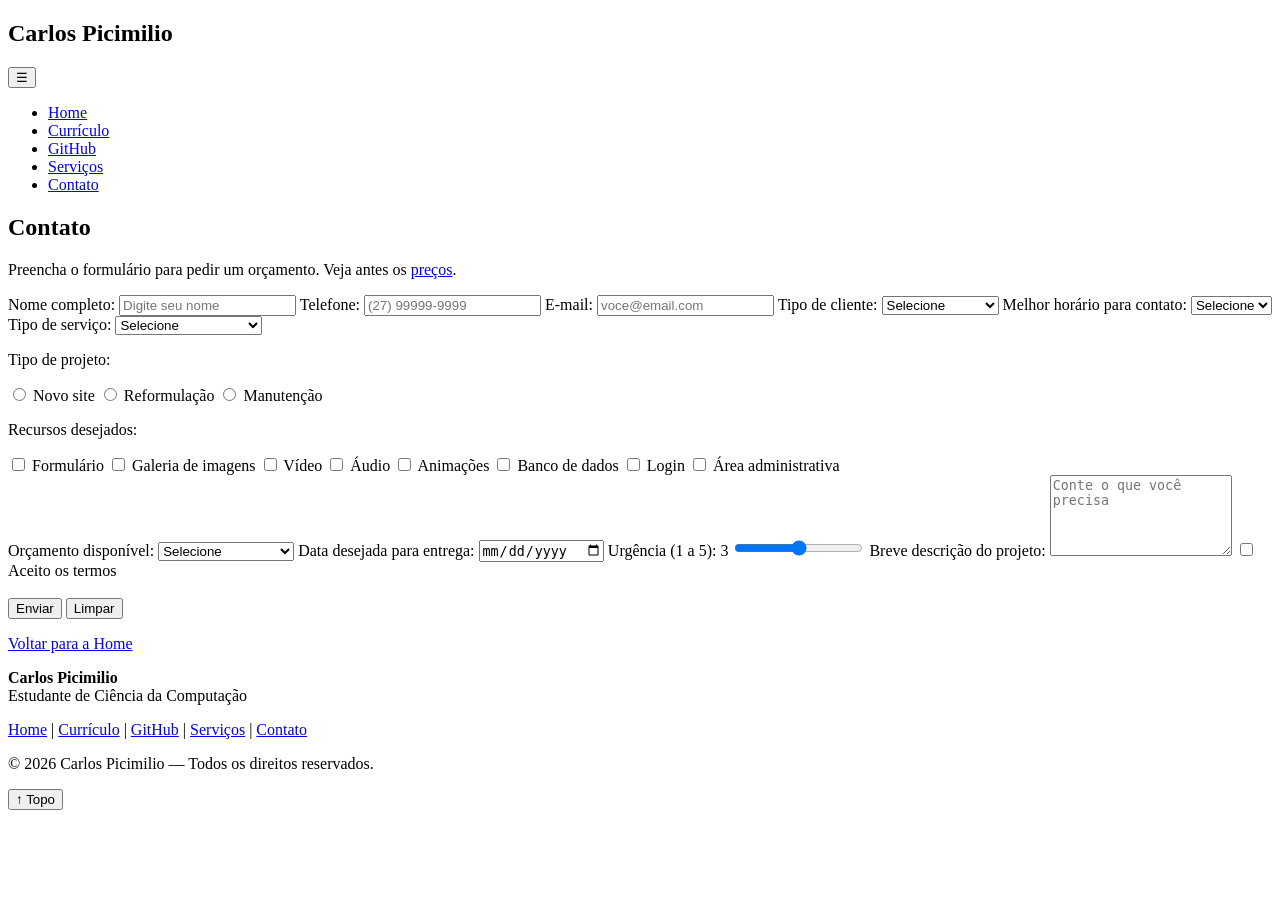
==== contato.html @ a28f48b3 "Add files via upload" ====
<!DOCTYPE html>
<html lang="pt-BR">
<head>
<meta charset="UTF-8">
<meta name="viewport" content="width=device-width, initial-scale=1.0">
<title>Contato - Carlos Picimilio</title>
<meta name="description" content="Peça um orçamento de site.">
<link rel="stylesheet" href="css/style.css">
</head>
<body>

<header>
  <div class="topo">
    <h2 class="logo">Carlos Picimilio</h2>
    <button id="btn-menu" aria-label="Abrir menu">&#9776;</button>
  </div>
  <nav id="menu" aria-label="Menu principal">
    <ul>
<li><a href="index.html">Home</a></li>
<li><a href="curriculo.html">Currículo</a></li>
<li><a href="github.html">GitHub</a></li>
<li><a href="servicos.html">Serviços</a></li>
<li><a href="contato.html">Contato</a></li>
    </ul>
  </nav>
</header>

<main>
<section>
  <h1>Contato</h1>
  <p>Preencha o formulário para pedir um orçamento. Veja antes os <a href="servicos.html">preços</a>.</p>
  <p id="sucesso" class="sucesso" hidden>Obrigado pelo contato! Sua solicitação foi registrada. Entrarei em contato para entender melhor o projeto e enviar uma proposta.</p>
  <div id="erros" class="erros"></div>
  <form id="formulario">
    <label for="nome">Nome completo:</label>
    <input type="text" id="nome" placeholder="Digite seu nome">
    <label for="tel">Telefone:</label>
    <input type="tel" id="tel" placeholder="(27) 99999-9999">
    <label for="email">E-mail:</label>
    <input type="email" id="email" placeholder="voce@email.com">
    <label for="cliente">Tipo de cliente:</label>
    <select id="cliente"><option value="">Selecione</option><option>Pessoa Física</option><option>Pessoa Jurídica</option></select>
    <label for="horario">Melhor horário para contato:</label>
    <select id="horario"><option value="">Selecione</option><option>Manhã</option><option>Tarde</option><option>Noite</option></select>
    <label for="servico">Tipo de serviço:</label>
    <select id="servico"><option value="">Selecione</option><option>Landing Page</option><option>Site institucional</option><option>Loja virtual</option><option>Site para restaurante</option><option>Site para academia</option><option>Site para empresa</option><option>Sistema web</option><option>Outro</option></select>
    <p>Tipo de projeto:</p>
    <div><label><input type="radio" name="projeto" value="Novo site"> Novo site</label> <label><input type="radio" name="projeto" value="Reformulação"> Reformulação</label> <label><input type="radio" name="projeto" value="Manutenção"> Manutenção</label> </div>
    <p>Recursos desejados:</p>
    <div><label><input type="checkbox" name="recursos"> Formulário</label> <label><input type="checkbox" name="recursos"> Galeria de imagens</label> <label><input type="checkbox" name="recursos"> Vídeo</label> <label><input type="checkbox" name="recursos"> Áudio</label> <label><input type="checkbox" name="recursos"> Animações</label> <label><input type="checkbox" name="recursos"> Banco de dados</label> <label><input type="checkbox" name="recursos"> Login</label> <label><input type="checkbox" name="recursos"> Área administrativa</label> </div>
    <label for="orcamento">Orçamento disponível:</label>
    <select id="orcamento"><option value="">Selecione</option><option>Até R$ 300</option><option>R$ 300 a R$ 600</option><option>R$ 600 a R$ 1.000</option><option>Acima de R$ 1.000</option></select>
    <label for="data">Data desejada para entrega:</label>
    <input type="date" id="data">
    <label for="urgencia">Urgência (1 a 5): <span id="valor">3</span></label>
    <input type="range" id="urgencia" min="1" max="5" value="3">
    <label for="descricao">Breve descrição do projeto:</label>
    <textarea id="descricao" rows="5" placeholder="Conte o que você precisa"></textarea>
    <label><input type="checkbox" id="termos"> Aceito os termos</label>
    <br><br>
    <input class="botao" type="submit" value="Enviar">
    <input class="botao cinza" type="reset" value="Limpar">
  </form>
  <p><a href="index.html">Voltar para a Home</a></p>
</section>
</main>

<footer>
  <p><strong>Carlos Picimilio</strong><br>Estudante de Ciência da Computação</p>
  <p><a href="index.html">Home</a> | <a href="curriculo.html">Currículo</a> | <a href="github.html">GitHub</a> | <a href="servicos.html">Serviços</a> | <a href="contato.html">Contato</a></p>

  <p>&copy; <span id="ano">2026</span> Carlos Picimilio — Todos os direitos reservados.</p>
</footer>

<button id="btn-topo" aria-label="Voltar ao topo">&uarr; Topo</button>
<script src="js/script.js"></script>
</body>
</html>
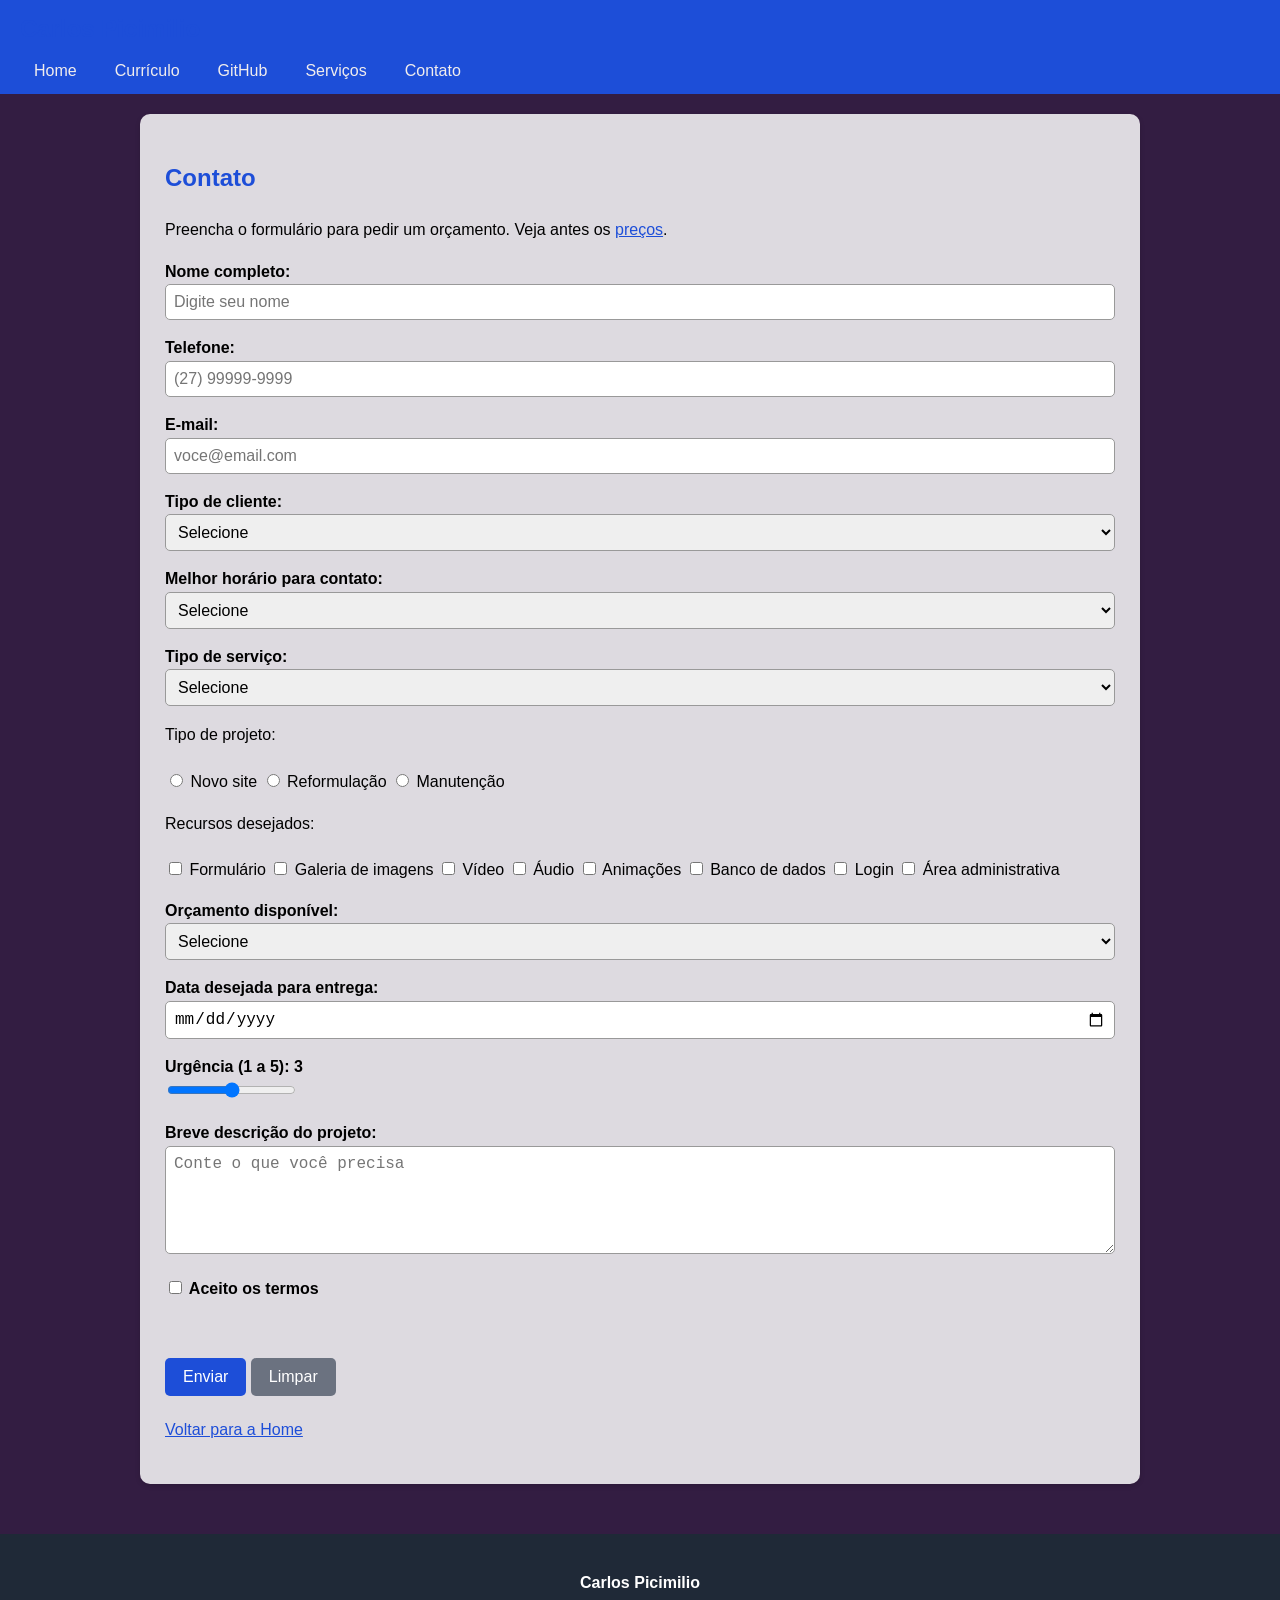
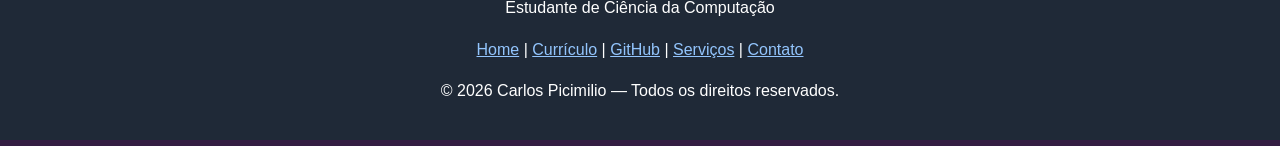
==== commit cbf07ad2: "Update contato.html" ====
--- a/contato.html
+++ b/contato.html
@@ -5,7 +5,7 @@
 <meta name="viewport" content="width=device-width, initial-scale=1.0">
 <title>Contato - Carlos Picimilio</title>
 <meta name="description" content="Peça um orçamento de site.">
-<link rel="stylesheet" href="css/style.css">
+<link rel="stylesheet" href="style.css">
 </head>
 <body>
 
@@ -73,6 +73,6 @@
 </footer>
 
 <button id="btn-topo" aria-label="Voltar ao topo">&uarr; Topo</button>
-<script src="js/script.js"></script>
+<script src="script.js"></script>
 </body>
 </html>
--- a/style.css
+++ b/style.css
@@ -0,0 +1,160 @@
+body {
+  font-family: Arial, sans-serif;
+  background-color: #331d42;
+  color: #000000;
+  margin: 0;
+  line-height: 1.6;
+}
+
+/* Cabeçalho e menu */
+header {
+  background-color: #1d4ed8;
+  color: rgb(0, 32, 121);
+  padding: 10px 20px;
+}
+.topo {
+  display: flex;
+  justify-content: space-between;
+  align-items: center;
+}
+.logo { margin: 0; }
+#btn-menu {
+  display: none;
+  font-size: 24px;
+  background: rgb(255, 255, 255);
+  border: none;
+  border-radius: 5px;
+  padding: 5px 10px;
+  cursor: pointer;
+}
+nav ul {
+  list-style: none;
+  display: flex;
+  gap: 10px;
+  padding: 0;
+  margin: 10px 0 0 0;
+}
+nav a {
+  color: rgb(241, 237, 237);
+  text-decoration: none;
+  padding: 8px 14px;
+  border-radius: 5px;
+}
+nav a:hover { background-color: #3b82f6; }
+
+/* Conteúdo */
+main {
+  max-width: 1000px;
+  margin: 0 auto;
+  padding: 20px;
+}
+section {
+  background-color: rgba(255, 255, 255, 0.836);
+  margin-bottom: 30px;
+  padding: 25px;
+  border-radius: 10px;
+  box-shadow: 0 2px 5px rgba(0, 0, 0, 0.15);
+}
+h1, h2 { color: #1d4ed8; }
+a { color: #1d4ed8; }
+img {
+  max-width: 100%;
+  background-color: #ddd;
+  border-radius: 8px;
+}
+.inicio { text-align: center; }
+.inicio img { width: 200px; height: 200px; border-radius: 50%; object-fit: cover; }
+.ancoras { text-align: center; }
+
+/* Caixas (cards) */
+.grupo {
+  display: flex;
+  flex-wrap: wrap;
+  gap: 20px;
+}
+.caixa {
+  width: 280px;
+  border: 1px solid #ccc;
+  border-radius: 8px;
+  padding: 15px;
+  background-color: #f9fafb;
+}
+.caixa:hover { box-shadow: 0 4px 10px rgba(0, 0, 0, 0.25); }
+.caixa img { width: 100%; height: 150px; object-fit: cover; }
+
+/* Botões */
+.botao {
+  display: inline-block;
+  background-color: #1d4ed8;
+  color: white;
+  padding: 10px 18px;
+  border: none;
+  border-radius: 5px;
+  text-decoration: none;
+  font-size: 16px;
+  cursor: pointer;
+  margin: 5px 0;
+}
+.botao:hover { background-color: #1e3a8a; }
+.cinza { background-color: #6b7280; }
+
+/* Tabelas */
+.rolagem { overflow-x: auto; }
+table { border-collapse: collapse; width: 100%; }
+th, td { border: 1px solid #999; padding: 10px; text-align: left; }
+th { background-color: #1d4ed8; color: white; }
+tr:hover { background-color: #e5e7eb; }
+
+audio, video { width: 100%; max-width: 500px; }
+
+/* Formulário */
+form label { display: block; margin-top: 15px; font-weight: bold; }
+form div label { display: inline-block; font-weight: normal; margin-top: 5px; }
+input[type=text], input[type=tel], input[type=email], input[type=date], select, textarea {
+  width: 100%;
+  padding: 8px;
+  border: 1px solid #999;
+  border-radius: 5px;
+  font-size: 16px;
+  box-sizing: border-box;
+}
+.erros { color: #b91c1c; }
+.sucesso {
+  background-color: #dcfce7;
+  border: 1px solid #16a34a;
+  padding: 15px;
+  border-radius: 5px;
+}
+
+/* Rodapé */
+footer {
+  background-color: #1f2937;
+  color: white;
+  text-align: center;
+  padding: 20px;
+}
+footer a { color: #93c5fd; }
+
+/* Voltar ao topo */
+#btn-topo {
+  display: none;
+  position: fixed;
+  bottom: 20px;
+  right: 20px;
+  background-color: #1d4ed8;
+  color: white;
+  border: none;
+  border-radius: 5px;
+  padding: 10px 14px;
+  cursor: pointer;
+}
+
+/* Responsivo: celular e tablet */
+@media (max-width: 700px) {
+  #btn-menu { display: block; }
+  nav { display: none; }
+  nav.aberto { display: block; }
+  nav ul { flex-direction: column; }
+  .caixa { width: 100%; }
+  section { padding: 15px; }
+}
